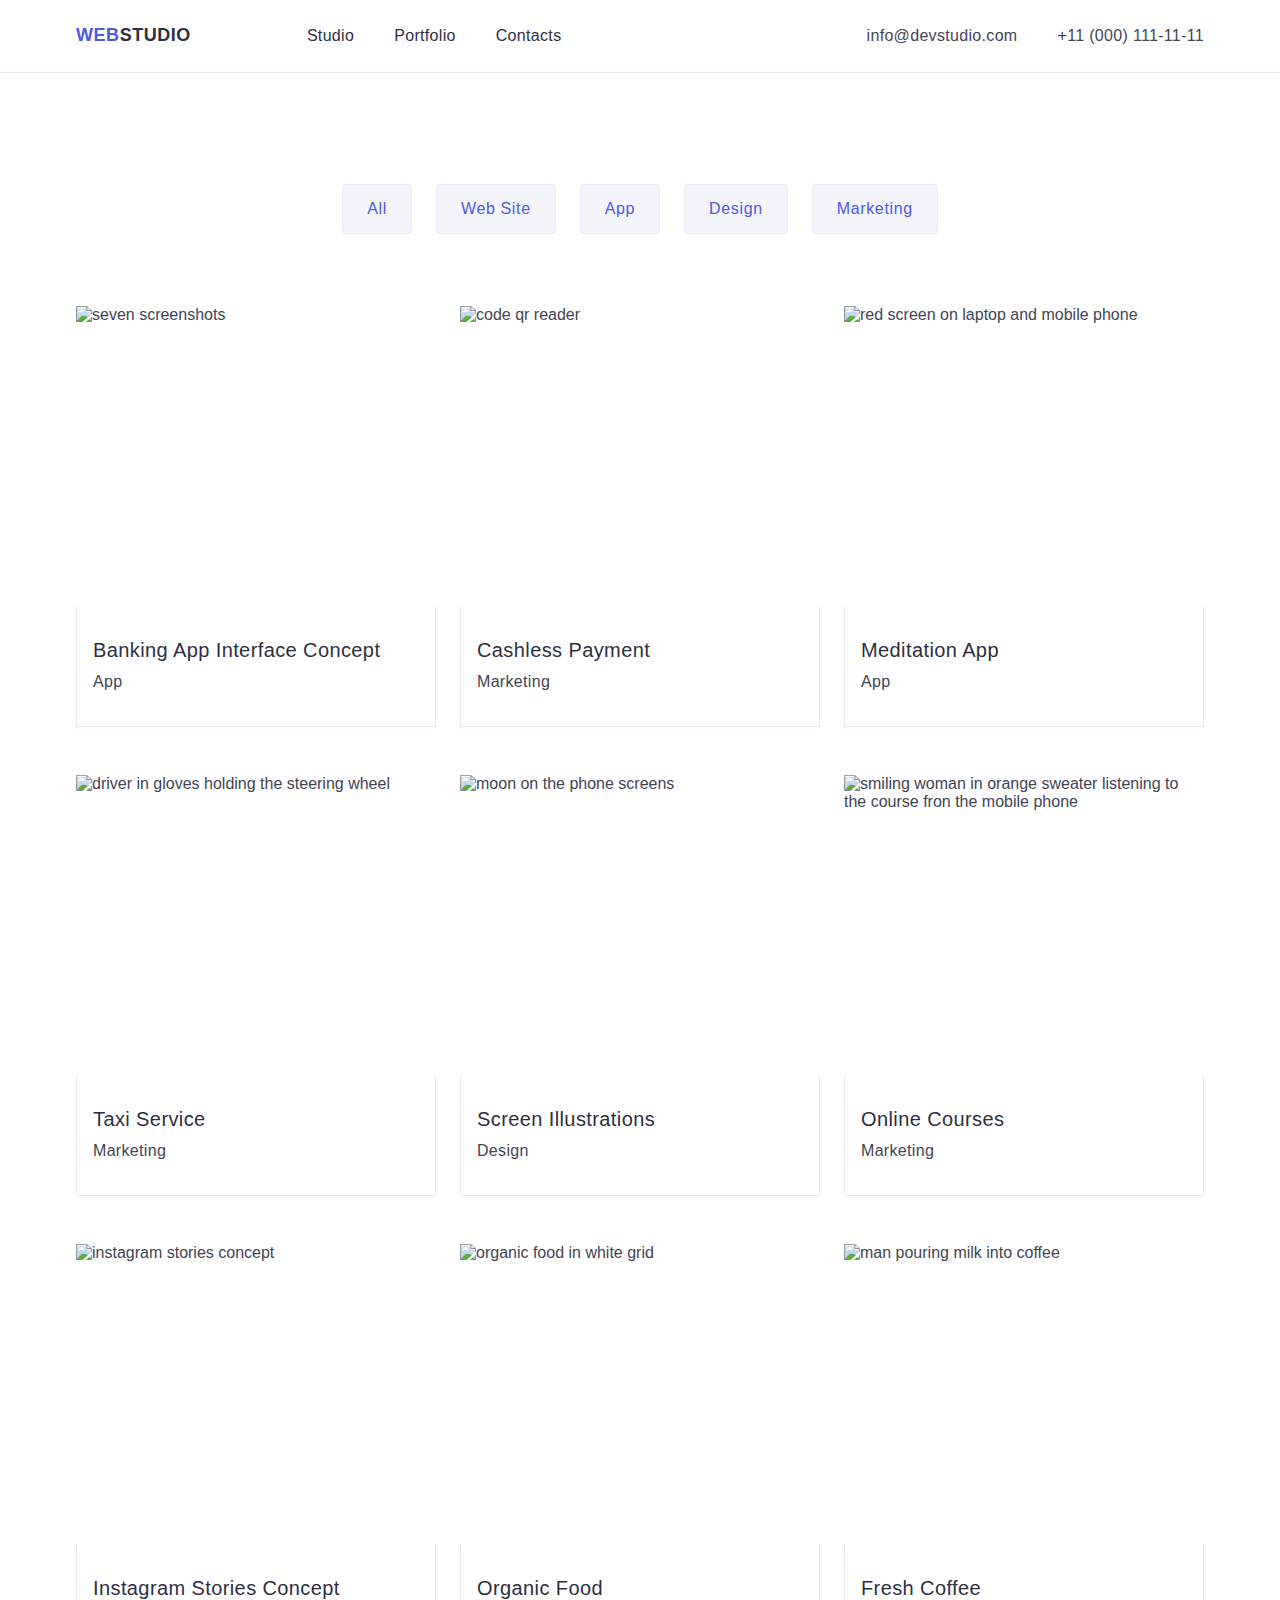
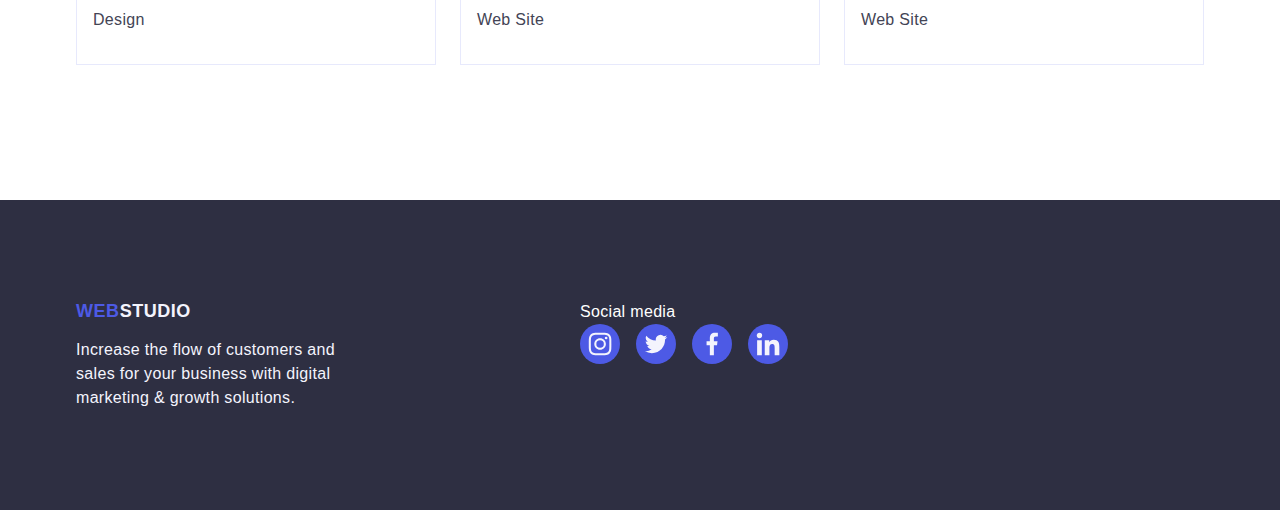
==== portfolio.html @ 1341d257 "first index htlm init" ====
<!DOCTYPE html>
<html lang="en">
<head>
    <meta charset="UTF-8">
    <meta name="viewport" content="width=device-width, initial-scale=1.0">
    <title>Portfolio</title>
    <link rel="stylesheet" href="https://cdnjs.cloudflare.com/ajax/libs/modern-normalize/2.0.0/modern-normalize.min.css"
        integrity="sha512-4xo8blKMVCiXpTaLzQSLSw3KFOVPWhm/TRtuPVc4WG6kUgjH6J03IBuG7JZPkcWMxJ5huwaBpOpnwYElP/m6wg=="
        crossorigin="anonymous" referrerpolicy="no-referrer" />
    <link rel="stylesheet" href="./css/styles.css"/>
    <link rel="preconnect" href="https://fonts.googleapis.com"/>
    <link rel="preconnect" href="https://fonts.gstatic.com" crossorigin />
    <link rel="stylesheet" href="https//fonts.googleapis.com/css2?family=Raleway:wght@800&family=Roboto:wght@400;500;700;900&display=swap" />
</head>
<body>
    <header class="header">
      <div class="container two-container">  
        <nav class="navigation">
            <a class="logo link top-logo" href="./index.html">Web<span class="logo-header">Studio</span></a>
            <ul class="navi-links list">
                <li><a class="link" href="./index.html">Studio</a></li>
                <li><a class="link" href="./portfolio.html">Portfolio</a></li>
                <li><a class="link" href="">Contacts</a></li>
            </ul>
        </nav>
        <address class="address">
            <ul class="address-links list">
                <li><a class="link" href="mailto:info@devstudio.com">info@devstudio.com</a></li>
                <li><a class="link" href="tel:+110001111111">+11 (000) 111-11-11</a></li>
            </ul>
        </address>
      </div>
    </header>
    <main>
        <section class="portfolio-section">
         <div class="portfolio-container container">   

          <h1 class="visually-hidden">Portfolio</h1>
          <ul class="button-list list">  
            <li><button type="button" class="link portfolio-button cursor">All</button></li>
            <li><button type="button" class="link portfolio-button cursor">Web Site</button></li>
            <li><button type="button" class="link portfolio-button cursor">App</button></li>
            <li><button type="button" class="link portfolio-button cursor">Design</button></li>
            <li><button type="button" class="link portfolio-button cursor">Marketing</button></li>
          </ul>
         
          <ul class="list portfolio-list">
                <li class="portfolio-image">
                    <a class="link ">
                        <img src="./images/banking_app.jpg" alt="seven screenshots" width="360" height="300"/>
                      <div class="portfolio-image-text"> 
                        <h2 class="section-two-header main_description">Banking App Interface Concept</h2>
                        <p class="section-two-text description">App</p>
                      </div>
                    </a>
                </li>
                <li class="portfolio-image">
                    <a class="link">
                        <img src="./images/code_qr_reader.jpg" alt="code qr reader" width="360" height="300"/>
                      <div class="portfolio-image-text">
                        <h2 class="section-two-header main_description">Cashless Payment</h2>
                        <p class="section-two-text description">Marketing</p>
                      </div>   
                    </a>
                </li>
                <li class="portfolio-image">
                    <a class="link">
                        <img src="./images/meditation_app.jpg" alt="red screen on laptop and mobile phone" width="360" height="300"/>
                      <div class="portfolio-image-text">
                        <h2 class="section-two-header main_description">Meditation App</h2>
                        <p class="section-two-text description">App</p>
                      </div>  
                    </a>
                </li>
                <li class="portfolio-image">
                    <a class="link">
                        <img src="./images/taxi_service.jpg" alt="driver in gloves holding the steering wheel" width="360" height="300"/>
                      <div class="portfolio-image-text">
                        <h2 class="section-two-header main_description">Taxi Service</h2>
                        <p class="section-two-text description">Marketing</p>
                      </div>  
                    </a>
                </li>
                <li class="portfolio-image">
                    <a class="link">
                        <img src="./images/screen_illustrations.jpg" alt="moon on the phone screens" width="360" height="300"/>
                      <div class="portfolio-image-text">
                        <h2 class="section-two-header main_description">Screen Illustrations</h2>
                        <p class="section-two-text description">Design</p>
                      </div>
                    </a>
                </li>
                <li class="portfolio-image">
                    <a class="link">
                        <img src="./images/online_courses.jpg" alt="smiling woman in orange sweater listening to the course fron the mobile phone"
                        width="360" height="300" />
                      <div class="portfolio-image-text">
                        <h2 class="section-two-header main_description">Online Courses</h2>
                        <p class="section-two-text description">Marketing</p>
                      </div>  
                    </a>
                </li>
                <li class="portfolio-image">
                    <a class="link">
                        <img src="./images/instagram_stories.jpg" alt="instagram stories concept" width="360" height="300" />
                      <div class="portfolio-image-text">
                        <h2 class="section-two-header main_description">Instagram Stories Concept</h2>
                        <p class="section section-two-text description">Design</p>
                      </div>  
                    </a>
                </li>
                <li class="portfolio-image">
                    <a class="link">
                        <img src="./images/organic_food.jpg" alt="organic food in white grid" width="360" height="300" />
                      <div class="portfolio-image-text">
                        <h2 class="section-two-header main_description">Organic Food</h2>
                        <p class="section-two-text description">Web Site</p>
                      </div>  
                    </a>
                </li>
                <li class="portfolio-image">
                    <a class="link">
                        <img src="./images/fresh_coffee.jpg" alt="man pouring milk into coffee" width="360" height="300" />
                      <div class="portfolio-image-text">
                        <h2 class="section-two-header main_description">Fresh Coffee</h2>
                        <p class="section-two-text description">Web Site</p>
                      </div>  
                    </a>
                </li>
          </ul>
         </div> 
        </section>
    </main>
  <footer class="footer">
    <div class="container container-footer">
      <div class="footer-two">
        <a class="logo link footer-link" href="./index.html">Web<span class="logo-footer">Studio</span></a>
        <p class="footer-text">Increase the flow of customers and sales for your business with digital marketing & growth
          solutions.</p>
      </div>
      <div>
        <h4 class="social-media-heading">Social media</h4>
        <ul class="list footer-social-media">
          <li>
            <a class="link footer-social-icon" href="">
              <svg>
                <use href="./images/icons.svg#icon-instagram"></use>
              </svg>
            </a>
          </li>
          <li>
            <a class="link footer-social-icon" href="">
              <svg>
                <use href="./images/icons.svg#icon-twitter"></use>
              </svg>
            </a>
          </li>
          <li>
            <a class="link footer-social-icon" href="">
              <svg>
                <use href="./images/icons.svg#icon-facebook"></use>
              </svg>
            </a>
          </li>
          <li>
            <a class="link footer-social-icon" href="">
              <svg>
                <use href="./images/icons.svg#icon-linkedin"></use>
              </svg>
            </a>
          </li>
        </ul>
      </div>
    </div>
  </footer>

</body>
</html>
---- css/styles.css ----
:root {
    --primary-brand-color: #4d5ae5;
    --pressed-state-color: #404bbf;
    --dark-color: #2e2f42;
    --success-color: #31d0aa;
    --text-color: #434455;
    --subtle-text-color: #8e8f99;
    --accent-color: #e7e9fc;
    --light-color: #f4f4fd;
    --modal-overlay-color: #2e2f4266; 
    --hero-background-color: #2e2f42b2;
    --white-background-color: #ffffff;
    --modal-background-color: #fcfcfc;
    
}
* {
    box-sizing: border-box;
    margin: 0;
    padding: 0;
}
body {
  font-family: "Roboto", sans-serif;
  color: var(--text-color);
  background-color: var(--white-background-color);
}
.visually-hidden {
    position: absolute;
    width: 1px;
    height: 1px;
    margin: -1px;
    border: 0;
    padding: 0;
    white-space: nowrap;
    clip-path: inset(100%);
    clip: rect(0 0 0 0);
    overflow: hidden;
}


.address {
    font-style: normal;
    display: flex;
    align-items: center;
    justify-content: center;
}

.container {
    width: 1158px;
    margin: 0 auto;
    padding: 0 15px;
    align-items: center;
}

.two-container {
    display: flex;
    justify-content: space-between;
    align-items: center;
    height: 72px;
}  
 .header {
    display: flex;
    border-bottom: 1px solid var(--accent-color);
}
h1,
h2,
h3,
h4,
h5,
h6,
p {
    margin: 0;
}

img {
    display: block;
    max-width: 100%;
    height: auto;
}
ul,
ol {
    list-style: none;
    margin: 0;
    padding-left: 0;
}
.logo {
    font-family: "Raleway", sans-serif;
    font-weight: 800;
    font-size: 18px;
    line-height: 1.17;
    letter-spacing: 0.03em;
    text-transform: uppercase;
    color: var(--primary-brand-color);
    text-decoration: none;
    
}
.top-logo {
    margin-right: 76px;
}

.logo-header {
    color: var(--dark-color);
    
}

.logo-footer {
    color: var(--light-color);
    

}
.navigation {
    display: flex;
    align-items: center;
    justify-content: center;
    gap: 40px;
}

.list {
    list-style: none;
    display: flex;
    gap: 40px;
}

.link {
    text-decoration: none;
}
.navi-links {
    display: flex;
    gap: 40px;
}
.navi-links .link {
    font-weight: 500;
    font-size: 16px;
    line-height: 1.5;
    letter-spacing: 0.32px;
    color: var(--dark-color);
    padding: 24px 0 24px;
}
.address-links .link {
    margin-right: 0;
}

.address-links .link {
    color: var(--text-color);
    font-size: 16px;
    line-height: 1.5;
    letter-spacing: 0.32px;
}
.address-links .link:hover,
.address-links .link:focus,
.address-links .link:active,
.navi-links .link:hover,
.navi-links .link:focus,
.navi-links .link:active {
    color: var(--pressed-state-color);
}


.portfolio-button {
    font-family: inherit;
    background-color: var(--light-color);
    color: var(--primary-brand-color);
    font-weight: 500;
    font-size: 16px;
    line-height: 1.5;
    letter-spacing: 0.64px;
    padding: 12px 24px;
    border: 1px solid var(--accent-color);
    border-radius: 4px;
}
.cursor {
    cursor: pointer;
}

.portfolio-button:hover, 
.portfolio-button:focus {
    background-color: var(--pressed-state-color);
    color: var(--white-background-color);
    border: 1px solid transparent;
}

.main_description {
    color: var(--dark-color);
    font-size: 20px;
    font-weight: 500;
    line-height: 1.2;
    letter-spacing: 0.4px;
}
.description {
    color: var(--text-color);
    font-size: 16px;
    line-height: 1.5;
    letter-spacing: 0.32px;
}

 
.section-one {
    display: flex;
    background-color: var(--dark-color);
    padding: 188px 0;
    margin: 0 auto;
    background-image: radial-gradient(at center, var(--hero-background-color), var(--hero-background-color)), url("/images/people-office.jpg");
    max-width: 1440px;
    background-position: center;
    background-size: cover;
}
.effective-solution {
    display: flex;
        align-items: center;
        justify-content: center;
        flex-direction: column;
        gap: 40px;
}

.section-one-text {
    color: var(--white-background-color);
    font-size: 56px;
        font-weight: 700;
        line-height: 1.07;
        letter-spacing: 1.12px;
        max-width: 500px;
        text-align: center;
        margin: 0 auto;
        margin-bottom: 48px;
 }

.button-index {
    font-family: inherit;
    background-color: var(--primary-brand-color);
    color: var(--white-background-color);
    font-weight: 500;
    font-size: 16px;
    line-height: 1.5;
    letter-spacing: 0.64px;
    display: block;
    min-width: 169px;
    height: 56px;
    border: none;
    border-radius: 4px;
}

.button-index:hover,
.button-index:focus {
    background-color: var(--pressed-state-color);
    color: var(--white-background-color);
}

.section-two {
    padding: 120px 0;
}
.values-list {
    display: flex;
    gap: 24px;
}
.value {
    width: calc((100% - 3 * 24px) / 4);
}
.values-header {
    margin-bottom: 8px;
}

.section-two-header {
    color: var(--dark-color);
    font-size: 20px;
    font-weight: 500;
    line-height: 1.2;
    letter-spacing: 0.4px;
    
}
.section-two-text {
    color: var(--text-color);
    font-size: 16px;
    line-height: 1.5;
    letter-spacing: 0.32px;
}
.section-three {
    padding-bottom: 120px;
}
.header-three {
    margin-bottom: 72px;
}
.section-three-header {
    color: var(--dark-color);
    text-align: center;
    font-size: 36px;
    font-weight: 700;
    line-height: 1.11;
    letter-spacing: 0.72px;
    text-transform: capitalize; 
}

.container-team {
    padding: 32px 0px;
}
.section-team {
    background-color: var(--light-color);
    padding: 120px 0;   
}
.section-team-header {
    margin-bottom: 72px;
}
.image-list {
    display: flex;
    gap: 24px;
}
.images-secion-three {
    flex-basis: calc((100% - 48px) / 3);
}
.section-team-header {
   color: var(--dark-color);
   text-align: center;
   font-size: 36px;
   font-weight: 700;
   line-height: 1.11;
   letter-spacing: 0.02em;
   text-transform: capitalize;
}

.list-card {
    gap: 24px;
}
.card-background {
    background-color: var(--white-background-color);
    border-radius: 0px 0px 4px 4px;
    width: calc((100% - 3 * 24px) / 4);
}
.section-team-name {
    color: var(--dark-color);
    font-size: 20px;
    font-weight: 500;
    line-height: 1.2;
    letter-spacing: 0.4px;
    text-align: center;
    margin-bottom: 8px;
}
.section-team-text {
    color: var(--text-color);
    font-size: 16px;
    line-height: 1.5;
    letter-spacing: 0.32px;
    text-align: center;
    
}


.portfolio-container {
    width: 1158px;
    margin: 0 auto;
    padding: 15px;
}

.portfolio-section {
    padding-top: 96px;
    padding-bottom: 120px;
}
.button-list {
    display: flex;
    justify-content: center;
    margin-bottom: 72px;
    gap: 24px;
}
.portfolio-list {
    display: flex;
    flex-wrap: wrap;
    column-gap: 24px;
    row-gap: 48px;
}
.portfolio-image {
    flex-basis: calc((100% - 48px) / 3);
}
.portfolio-image-text {
    padding: 32px 16px;
    border: 1px solid var(--accent-color);
    border-top: none;
}
.main_description {
    margin-bottom: 8px;

}
.icon-box-one {
    background-color: var(--light-color);
    border-radius: 4px;
    width: 264px;
    height: 112px;
    display: flex;
    justify-content: center;
    align-items: center;
    margin-bottom: 8px;
}
.icon-box-one > svg {
    width: 64px;
    height: 64px;
}
.social-media {
    display: flex;
    gap: 24px;
    justify-content: center;
    margin-top: 8px;
}

.social-media-icon {
    display: flex;
    justify-content: center;
    align-items: center;
    background-color: var(--primary-brand-color);
    border-radius: 20px;
    width: 40px;
    height: 40px;
}

.social-media-icon > svg {
    width: 16px;
    height: 16px;
}

.social-media-icon:hover,
.social-media-icon:focus {
    background-color: var(--success-color);
}
.li-social {
    width: calc((100% - 3 * 24) / 4);
}
.cunstomers {
    padding: 120px 0;
}
.cunstomers-header {
    color: var(--dark-color);
    font-size: 36px;
    font-weight: 700px;
    line-height: 1.11;
    letter-spacing: 0.02em;
    text-transform: capitalize;
    text-align: center;
    margin-bottom: 72px;
}
.cunstomers-list {
    display: flex;
    gap: 24px;
    justify-content: center;
}
.cunstomers-icon {
    display: flex;
    justify-content: center;
    align-items: center;
    width: 168px;
    height: 88px;
    border: 1px solid var(--subtle-text-color);
    border-radius: 4px;
    color: var(--subtle-text-color);
}
.cunstomers-icon > svg {
    display: block;
    width: 104px;
    height: 56px;
    fill: currentColor;
}
.cunstomers-icon:hover,
.cunstomers-icon:focus {
    border-color: var(--pressed-state-color);
    color: var(--pressed-state-color);
}

.footer {
    background-color: var(--dark-color);
    padding: 100px 0;
}
.footer-link {
    display: inline-block;
    margin-bottom: 16px;
}
.footer-text {
    color: var(--light-color);
    font-size: 16px;
    line-height: 1.5;
    letter-spacing: 0.32px;
    max-width: 264px;
}

.footer-social-icon {
    display: flex;
    justify-content: center;
    align-items: center;
    background-color: var(--primary-brand-color);
    border-radius: 20px;
    width: 40px;
    height: 40px;
}
.footer-social-icon > svg {
    width: 24px;
    height: 24px;
}
.footer-social-icon:hover,
.footer-social-icon:focus {
    background-color: var(--success-color);
}

.social-media-heading {
    color: var(--white-background-color);
    font-weight: 500;
    line-height: 24px;
    letter-spacing: 0.32px;
    margin-top: 0;
}
.container-footer {
    display: flex;
    align-items: baseline;
    gap: 120px;
}
.footer-social-media {
    display: flex;
    gap: 16px;
}
.footer-two {
    margin-right: 120px;
}
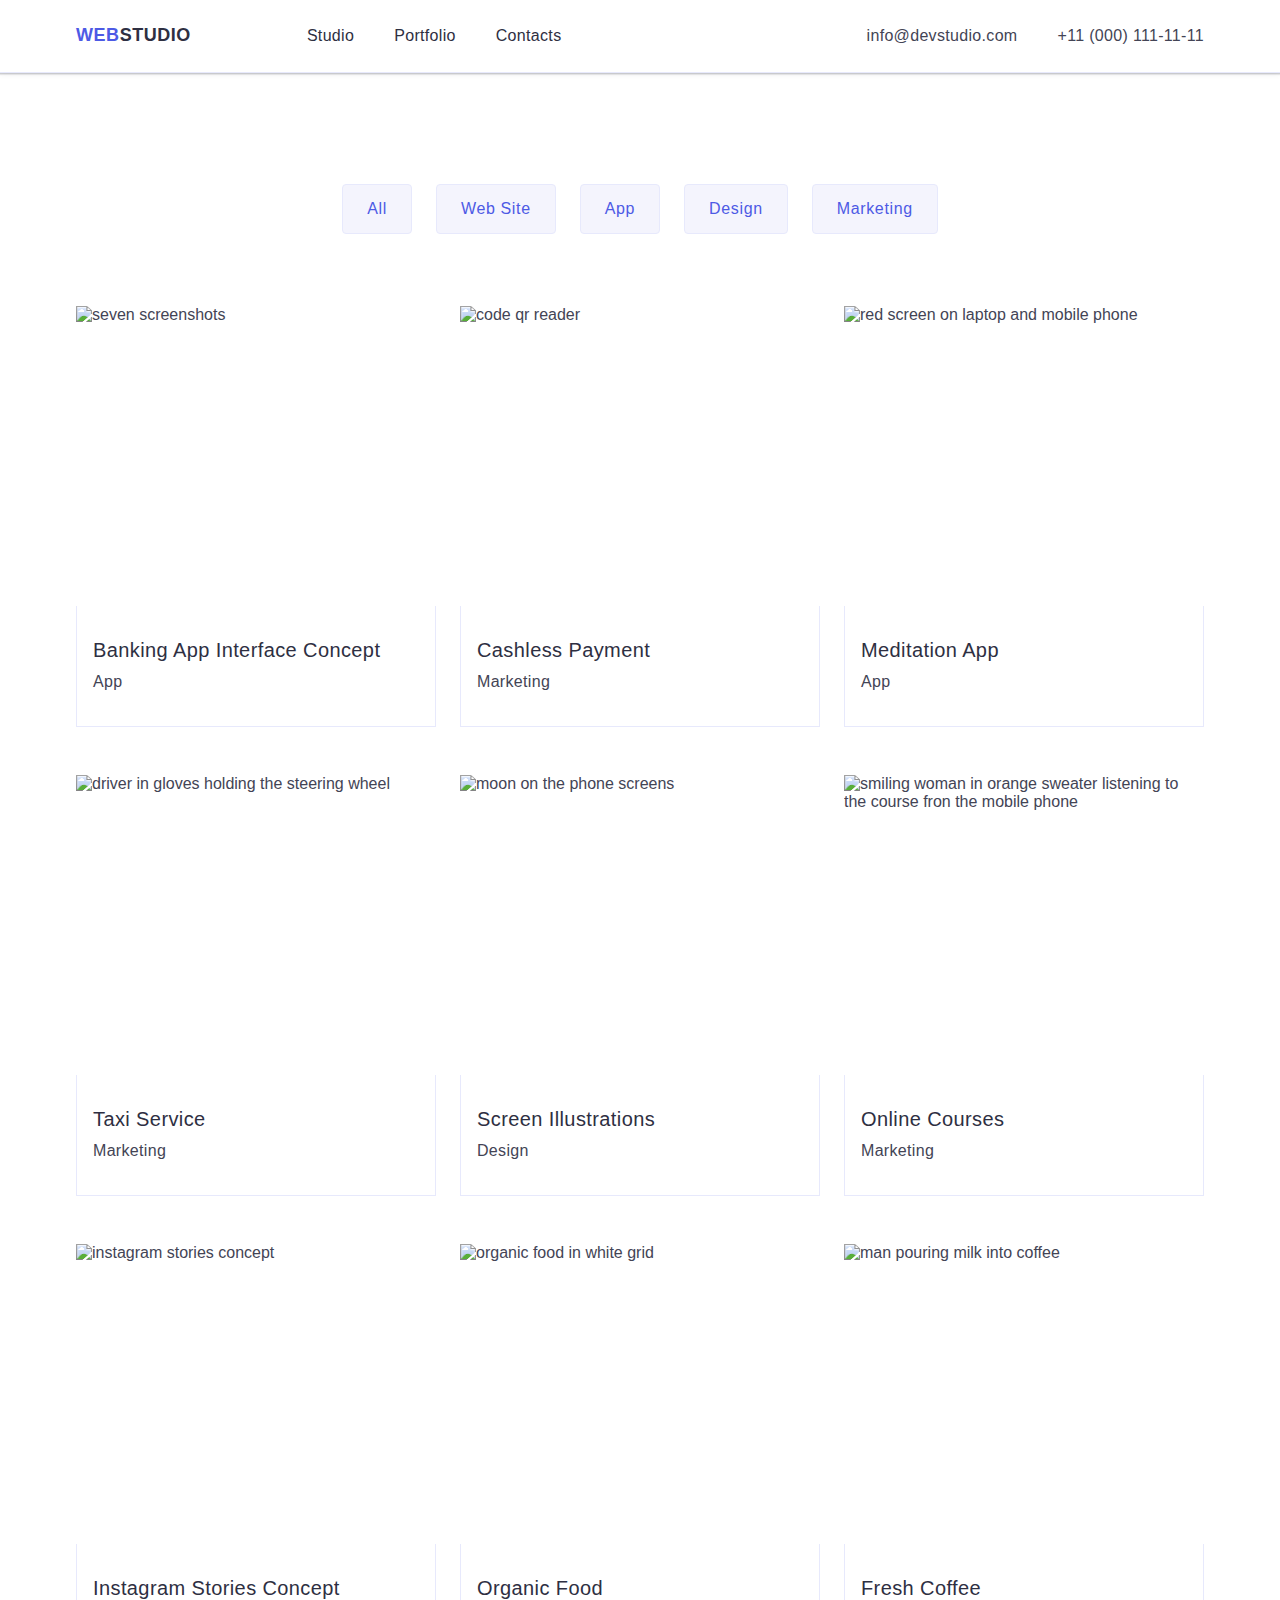
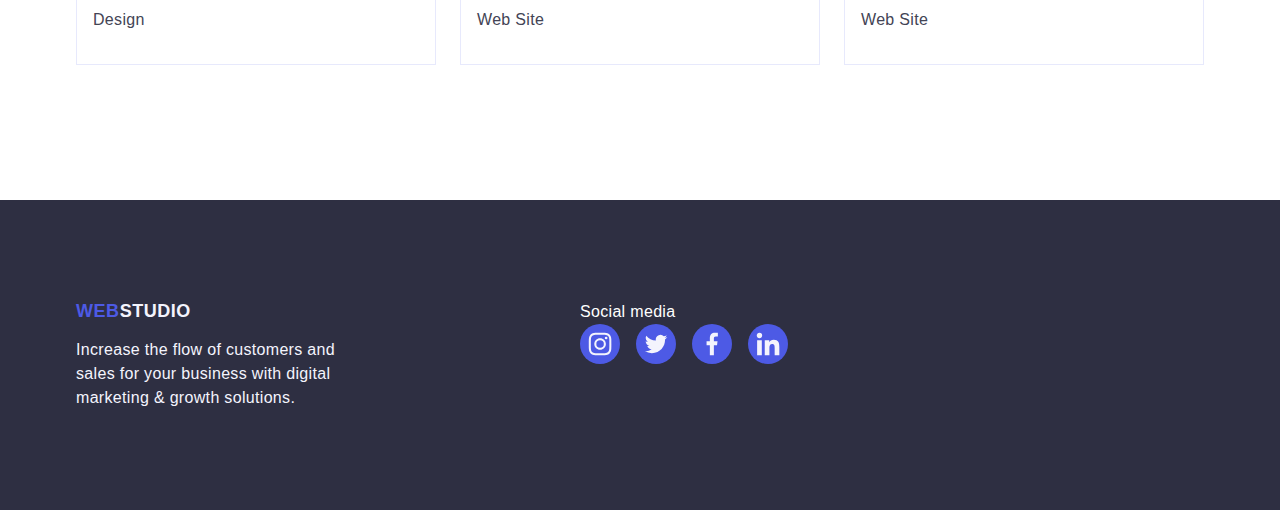
==== commit f25df43b: "first index.html init" ====
--- a/portfolio.html
+++ b/portfolio.html
@@ -139,32 +139,32 @@
           solutions.</p>
       </div>
       <div>
-        <h4 class="social-media-heading">Social media</h4>
+        <p class="social-media-heading">Social media</p>
         <ul class="list footer-social-media">
           <li>
             <a class="link footer-social-icon" href="">
-              <svg>
+              <svg class="social-icon" width="24" height="24">
                 <use href="./images/icons.svg#icon-instagram"></use>
               </svg>
             </a>
           </li>
           <li>
             <a class="link footer-social-icon" href="">
-              <svg>
+              <svg class="social-icon" width="24" height="24">
                 <use href="./images/icons.svg#icon-twitter"></use>
               </svg>
             </a>
           </li>
           <li>
             <a class="link footer-social-icon" href="">
-              <svg>
+              <svg class="social-icon" width="24" height="24">
                 <use href="./images/icons.svg#icon-facebook"></use>
               </svg>
             </a>
           </li>
           <li>
             <a class="link footer-social-icon" href="">
-              <svg>
+              <svg class="social-icon" width="24" height="24">
                 <use href="./images/icons.svg#icon-linkedin"></use>
               </svg>
             </a>
--- a/css/styles.css
+++ b/css/styles.css
@@ -60,6 +60,9 @@
  .header {
     display: flex;
     border-bottom: 1px solid var(--accent-color);
+    box-shadow: 0px 2px 1px rgba(46, 47, 66, 0.08),
+        0px 1px 1px rgba(46, 47, 66, 0.16),
+        0px 1px 6px rgba(46, 47, 66, 0.08);
 }
 h1,
 h2,
@@ -171,37 +174,16 @@
     cursor: pointer;
 }
 
-.portfolio-button:hover, 
-.portfolio-button:focus {
-    background-color: var(--pressed-state-color);
-    color: var(--white-background-color);
-    border: 1px solid transparent;
-}
-
-.main_description {
-    color: var(--dark-color);
-    font-size: 20px;
-    font-weight: 500;
-    line-height: 1.2;
-    letter-spacing: 0.4px;
-}
-.description {
-    color: var(--text-color);
-    font-size: 16px;
-    line-height: 1.5;
-    letter-spacing: 0.32px;
-}
-
- 
 .section-one {
     display: flex;
     background-color: var(--dark-color);
     padding: 188px 0;
     margin: 0 auto;
-    background-image: radial-gradient(at center, var(--hero-background-color), var(--hero-background-color)), url("/images/people-office.jpg");
+    background-image: linear-gradient(to top, var(--hero-background-color), var(--hero-background-color)), url("/images/people-office.jpg");
     max-width: 1440px;
     background-position: center;
     background-size: cover;
+    background-repeat: no-repeat;
 }
 .effective-solution {
     display: flex;
@@ -367,6 +349,13 @@
 .portfolio-image {
     flex-basis: calc((100% - 48px) / 3);
 }
+.portfolio-image:hover,
+.portfolio-image:focus {
+border: 1px solid var(--light-color);
+    box-shadow: 0px 2px 1px 0px rgba(46, 47, 66, 0.08),
+        0px 1px 1px 0px rgba(46, 47, 66, 0.16),
+        0px 1px 6px 0px rgba(46, 47, 66, 0.08);
+}
 .portfolio-image-text {
     padding: 32px 16px;
     border: 1px solid var(--accent-color);
@@ -375,6 +364,27 @@
 .main_description {
     margin-bottom: 8px;
 
+}
+.portfolio-button:hover,
+.portfolio-button:focus {
+    background-color: var(--pressed-state-color);
+    color: var(--white-background-color);
+    border: 1px solid transparent;
+}
+
+.main_description {
+    color: var(--dark-color);
+    font-size: 20px;
+    font-weight: 500;
+    line-height: 1.2;
+    letter-spacing: 0.4px;
+}
+
+.description {
+    color: var(--text-color);
+    font-size: 16px;
+    line-height: 1.5;
+    letter-spacing: 0.32px;
 }
 .icon-box-one {
     background-color: var(--light-color);
@@ -419,10 +429,10 @@
 .li-social {
     width: calc((100% - 3 * 24) / 4);
 }
-.cunstomers {
+.customers {
     padding: 120px 0;
 }
-.cunstomers-header {
+.customers-header {
     color: var(--dark-color);
     font-size: 36px;
     font-weight: 700px;
@@ -432,12 +442,12 @@
     text-align: center;
     margin-bottom: 72px;
 }
-.cunstomers-list {
+.customers-list {
     display: flex;
     gap: 24px;
     justify-content: center;
 }
-.cunstomers-icon {
+.customers-icon {
     display: flex;
     justify-content: center;
     align-items: center;
@@ -447,14 +457,14 @@
     border-radius: 4px;
     color: var(--subtle-text-color);
 }
-.cunstomers-icon > svg {
+.customers-icon > svg {
     display: block;
     width: 104px;
     height: 56px;
     fill: currentColor;
 }
-.cunstomers-icon:hover,
-.cunstomers-icon:focus {
+.customers-icon:hover,
+.customers-icon:focus {
     border-color: var(--pressed-state-color);
     color: var(--pressed-state-color);
 }
@@ -511,4 +521,4 @@
 }
 .footer-two {
     margin-right: 120px;
-}+}
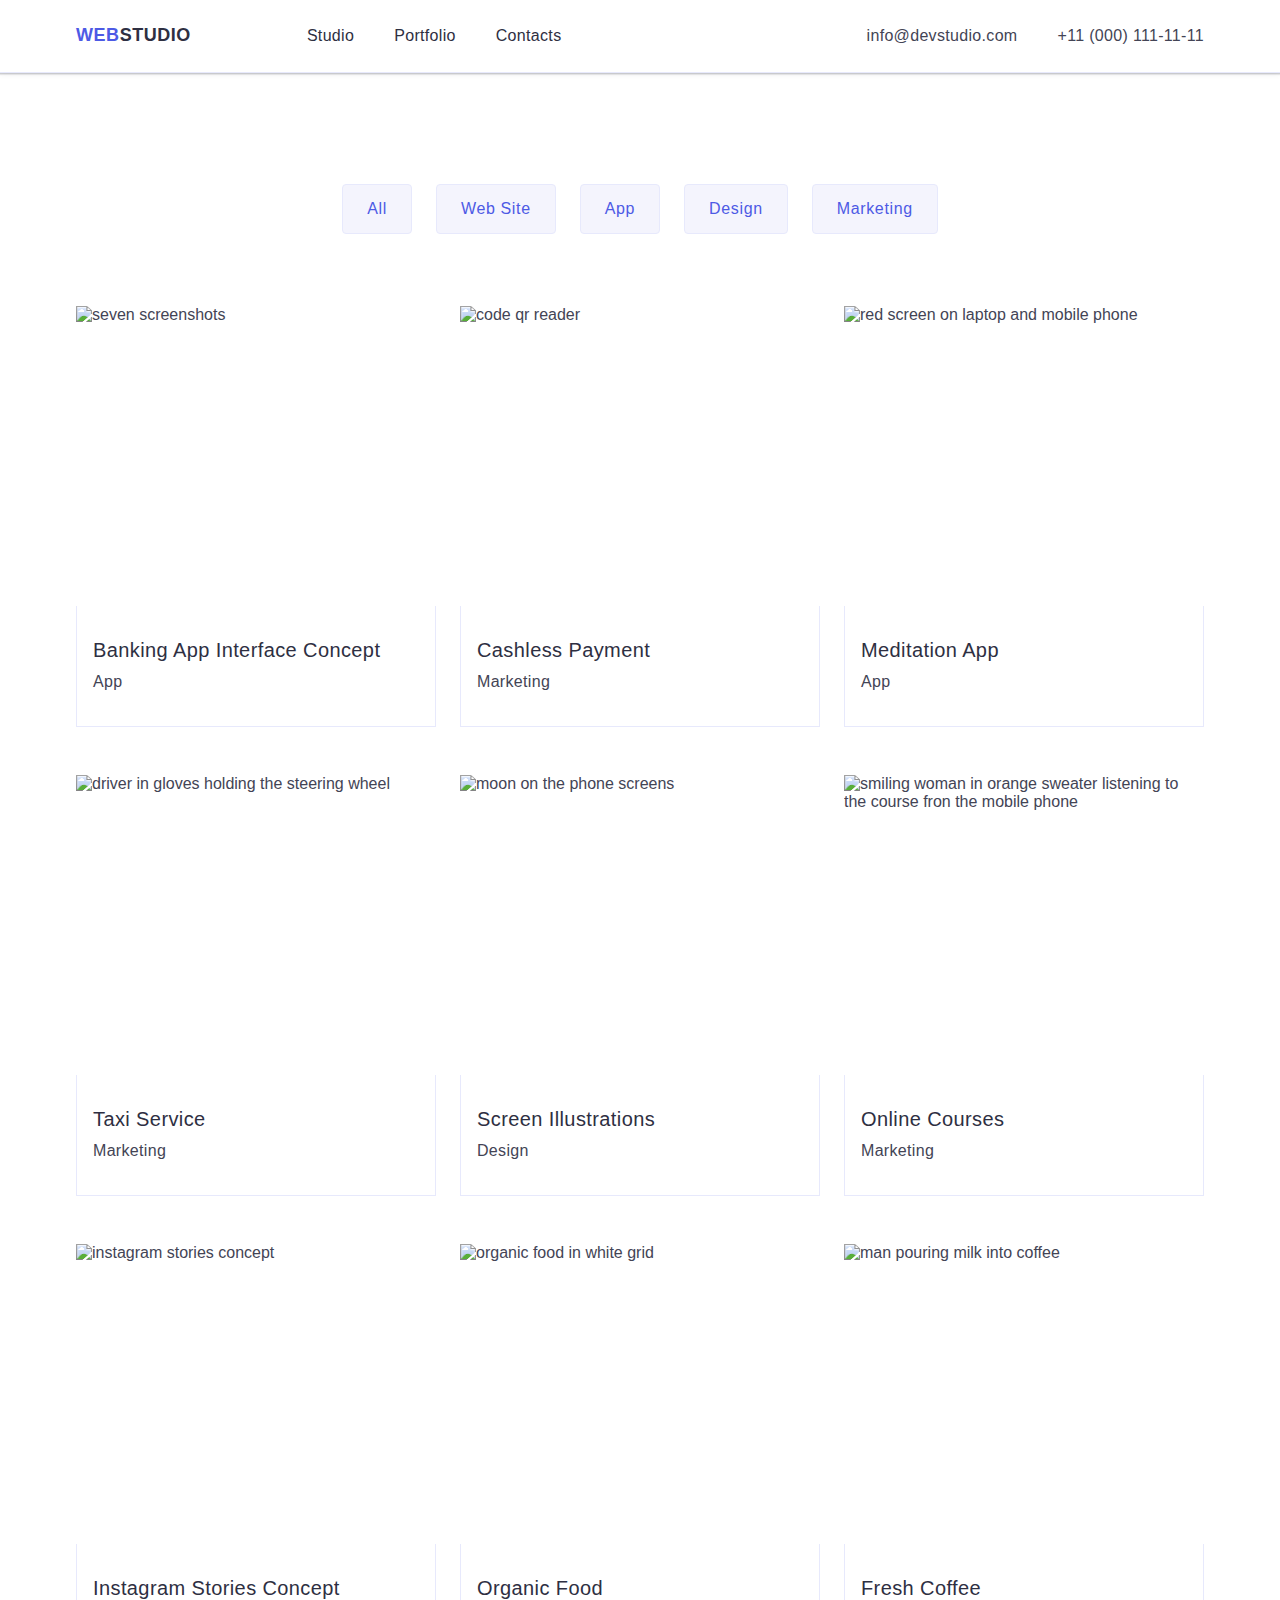
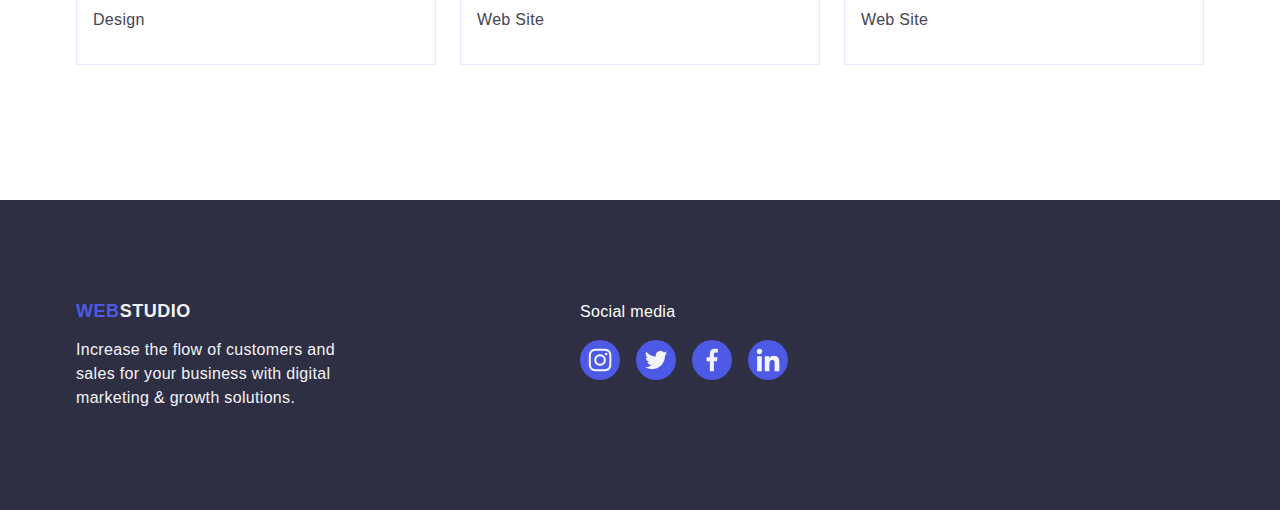
==== commit 34f98e07: "first index.html init" ====
--- a/portfolio.html
+++ b/portfolio.html
@@ -141,28 +141,28 @@
       <div>
         <p class="social-media-heading">Social media</p>
         <ul class="list footer-social-media">
-          <li>
+          <li class="li-social">
             <a class="link footer-social-icon" href="">
               <svg class="social-icon" width="24" height="24">
                 <use href="./images/icons.svg#icon-instagram"></use>
               </svg>
             </a>
           </li>
-          <li>
+          <li class="li-social">
             <a class="link footer-social-icon" href="">
               <svg class="social-icon" width="24" height="24">
                 <use href="./images/icons.svg#icon-twitter"></use>
               </svg>
             </a>
           </li>
-          <li>
+          <li class="li-social">
             <a class="link footer-social-icon" href="">
               <svg class="social-icon" width="24" height="24">
                 <use href="./images/icons.svg#icon-facebook"></use>
               </svg>
             </a>
           </li>
-          <li>
+          <li class="li-social">
             <a class="link footer-social-icon" href="">
               <svg class="social-icon" width="24" height="24">
                 <use href="./images/icons.svg#icon-linkedin"></use>
--- a/css/styles.css
+++ b/css/styles.css
@@ -179,7 +179,7 @@
     background-color: var(--dark-color);
     padding: 188px 0;
     margin: 0 auto;
-    background-image: linear-gradient(to top, var(--hero-background-color), var(--hero-background-color)), url("/images/people-office.jpg");
+    background-image: linear-gradient(rgba(46, 47, 66, 0.7), rgba(46, 47, 66, 0.7)), url("/images/people-office.jpg");
     max-width: 1440px;
     background-position: center;
     background-size: cover;
@@ -304,6 +304,9 @@
     background-color: var(--white-background-color);
     border-radius: 0px 0px 4px 4px;
     width: calc((100% - 3 * 24px) / 4);
+    box-shadow: 0px 1px 6px rgba(46, 47, 66, 0.08),
+        0px 1px 1px rgba(46, 47, 66, 0.16),
+        0px 2px 1px rgba(46, 47, 66, 0.08);
 }
 .section-team-name {
     color: var(--dark-color);
@@ -412,19 +415,17 @@
     justify-content: center;
     align-items: center;
     background-color: var(--primary-brand-color);
-    border-radius: 20px;
+    border-radius: 50%;
     width: 40px;
     height: 40px;
 }
-
-.social-media-icon > svg {
-    width: 16px;
-    height: 16px;
+.sm-team {
+    fill:var(--light-color)
 }
 
 .social-media-icon:hover,
 .social-media-icon:focus {
-    background-color: var(--success-color);
+    background-color: #404bbf;
 }
 .li-social {
     width: calc((100% - 3 * 24) / 4);
@@ -456,17 +457,20 @@
     border: 1px solid var(--subtle-text-color);
     border-radius: 4px;
     color: var(--subtle-text-color);
+    box-shadow: 0px 1px 6px rgba(46, 47, 66, 0.08),
+        0px 1px 1px rgba(46, 47, 66, 0.16),
+        0px 2px 1px rgba(46, 47, 66, 0.08);
 }
 .customers-icon > svg {
     display: block;
     width: 104px;
     height: 56px;
-    fill: currentColor;
+    fill: var(--pressed-state-color);
 }
 .customers-icon:hover,
 .customers-icon:focus {
     border-color: var(--pressed-state-color);
-    color: var(--pressed-state-color);
+    color: #404bbf;
 }
 
 .footer {
@@ -490,17 +494,16 @@
     justify-content: center;
     align-items: center;
     background-color: var(--primary-brand-color);
-    border-radius: 20px;
+    border-radius: 50%;
     width: 40px;
     height: 40px;
 }
-.footer-social-icon > svg {
-    width: 24px;
-    height: 24px;
+.social-icon {
+    fill: var(--light-color);
 }
 .footer-social-icon:hover,
 .footer-social-icon:focus {
-    background-color: var(--success-color);
+    background-color: #31d0aa;
 }
 
 .social-media-heading {
@@ -508,7 +511,7 @@
     font-weight: 500;
     line-height: 24px;
     letter-spacing: 0.32px;
-    margin-top: 0;
+    margin-bottom: 16px;
 }
 .container-footer {
     display: flex;
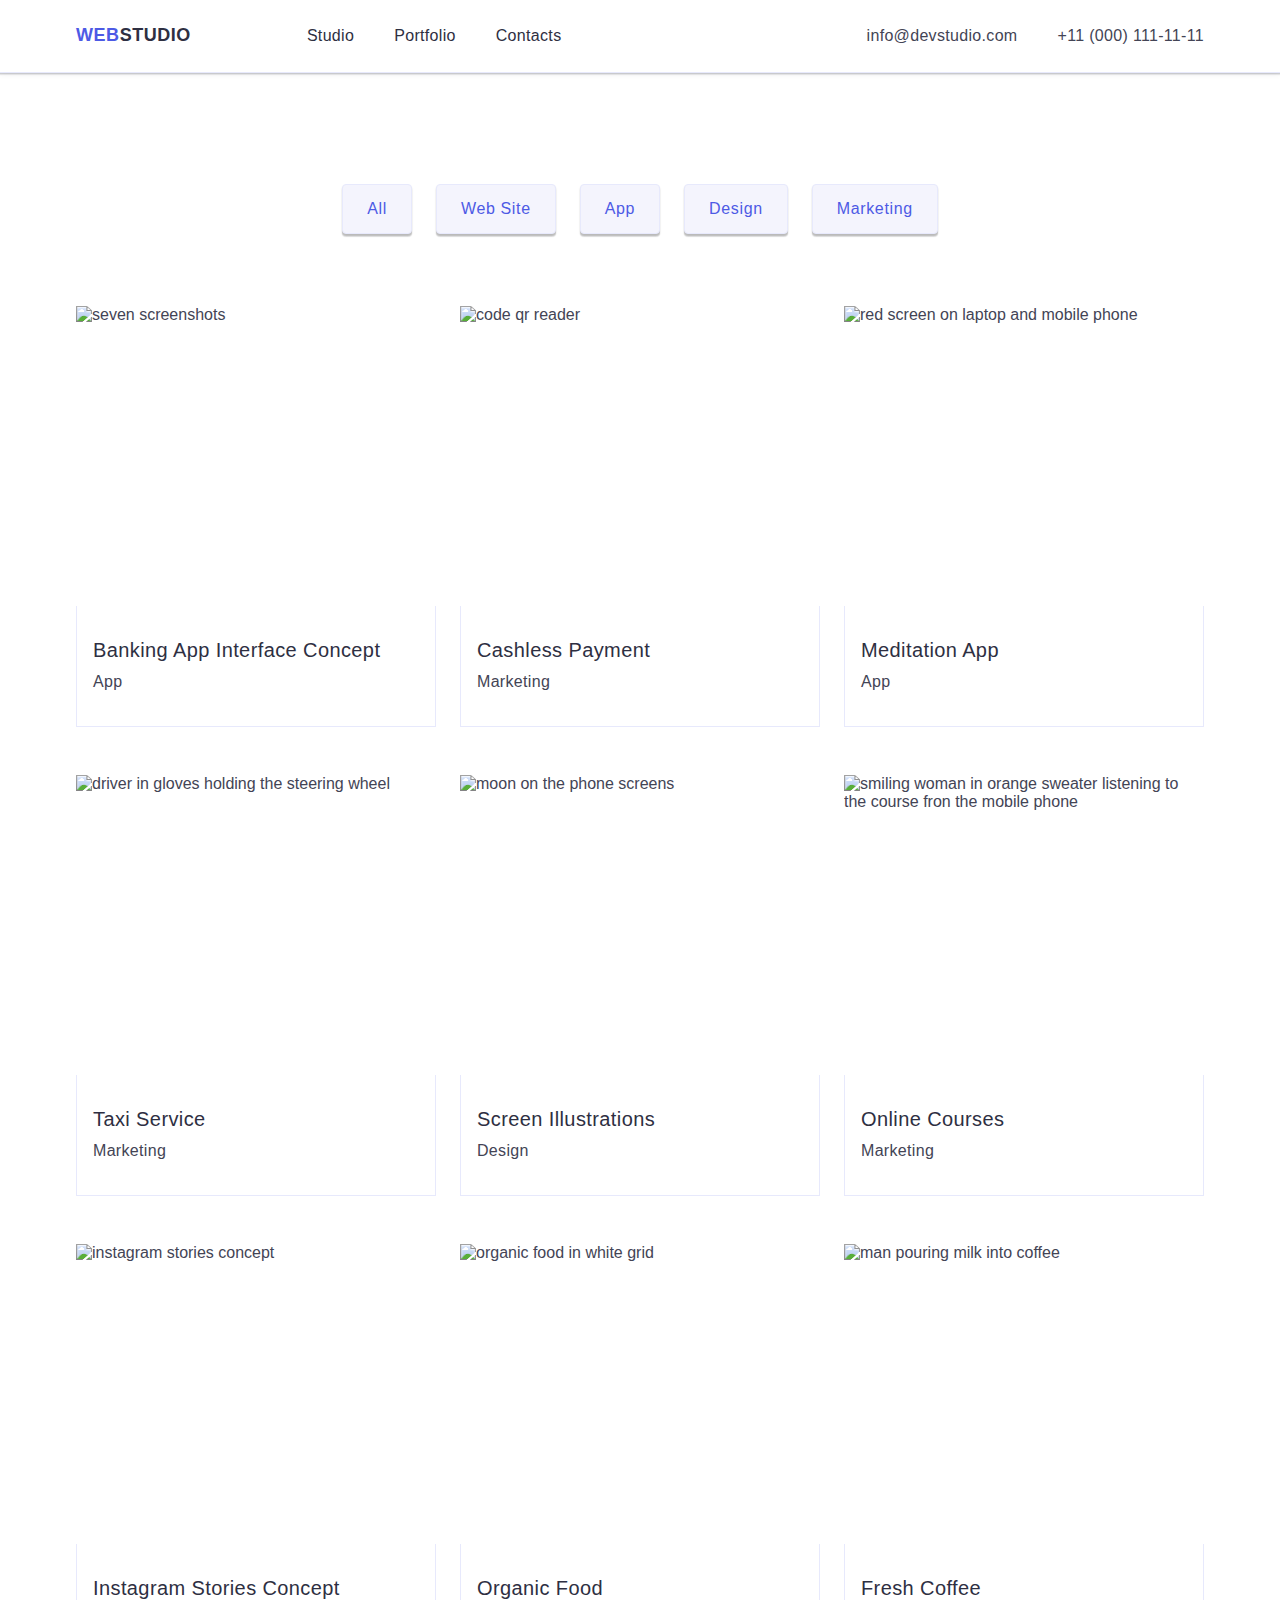
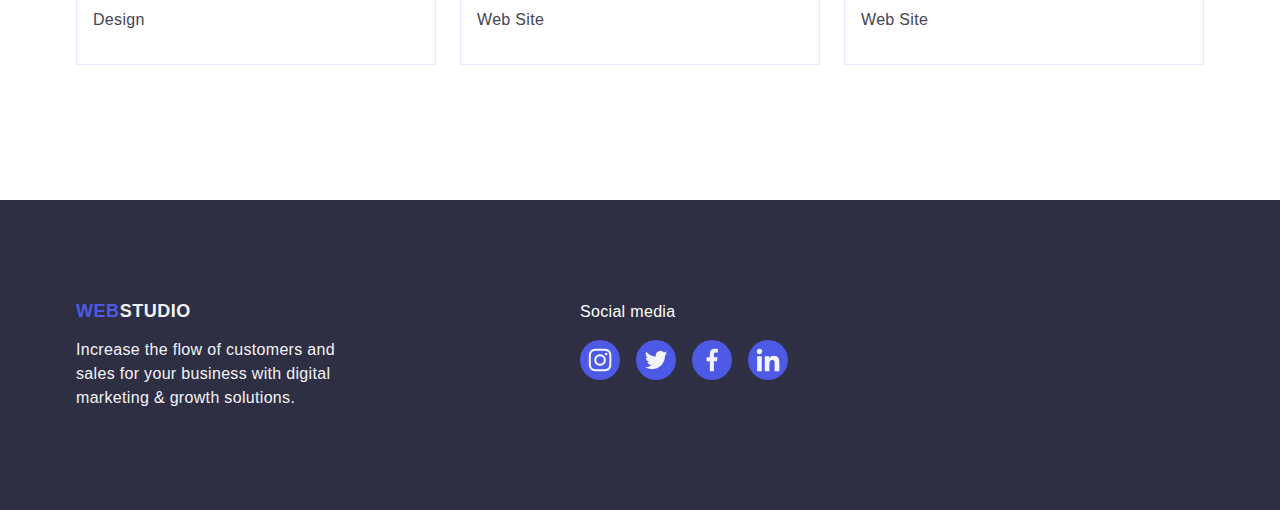
==== commit b7fe2851: "first index.html init" ====
--- a/portfolio.html
+++ b/portfolio.html
@@ -17,7 +17,7 @@
       <div class="container two-container">  
         <nav class="navigation">
             <a class="logo link top-logo" href="./index.html">Web<span class="logo-header">Studio</span></a>
-            <ul class="navi-links list">
+            <ul class="navi-links list ">
                 <li><a class="link" href="./index.html">Studio</a></li>
                 <li><a class="link" href="./portfolio.html">Portfolio</a></li>
                 <li><a class="link" href="">Contacts</a></li>
--- a/css/styles.css
+++ b/css/styles.css
@@ -157,19 +157,6 @@
     color: var(--pressed-state-color);
 }
 
-
-.portfolio-button {
-    font-family: inherit;
-    background-color: var(--light-color);
-    color: var(--primary-brand-color);
-    font-weight: 500;
-    font-size: 16px;
-    line-height: 1.5;
-    letter-spacing: 0.64px;
-    padding: 12px 24px;
-    border: 1px solid var(--accent-color);
-    border-radius: 4px;
-}
 .cursor {
     cursor: pointer;
 }
@@ -337,11 +324,27 @@
     padding-top: 96px;
     padding-bottom: 120px;
 }
+.portfolio-button {
+    font-family: inherit;
+    background-color: var(--light-color);
+    color: var(--primary-brand-color);
+    font-weight: 500;
+    font-size: 16px;
+    line-height: 1.5;
+    letter-spacing: 0.64px;
+    padding: 12px 24px;
+    border: 1px solid var(--accent-color);
+    border-radius: 4px;
+    box-shadow: 0px 3px 1px rgba(0, 0, 0, 0.1),
+        0px 2px 1px rgba(0, 0, 0, 0.08),
+        0px 2px 2px rgba(0, 0, 0, 0.12);
+}
 .button-list {
     display: flex;
     justify-content: center;
     margin-bottom: 72px;
     gap: 24px;
+   
 }
 .portfolio-list {
     display: flex;
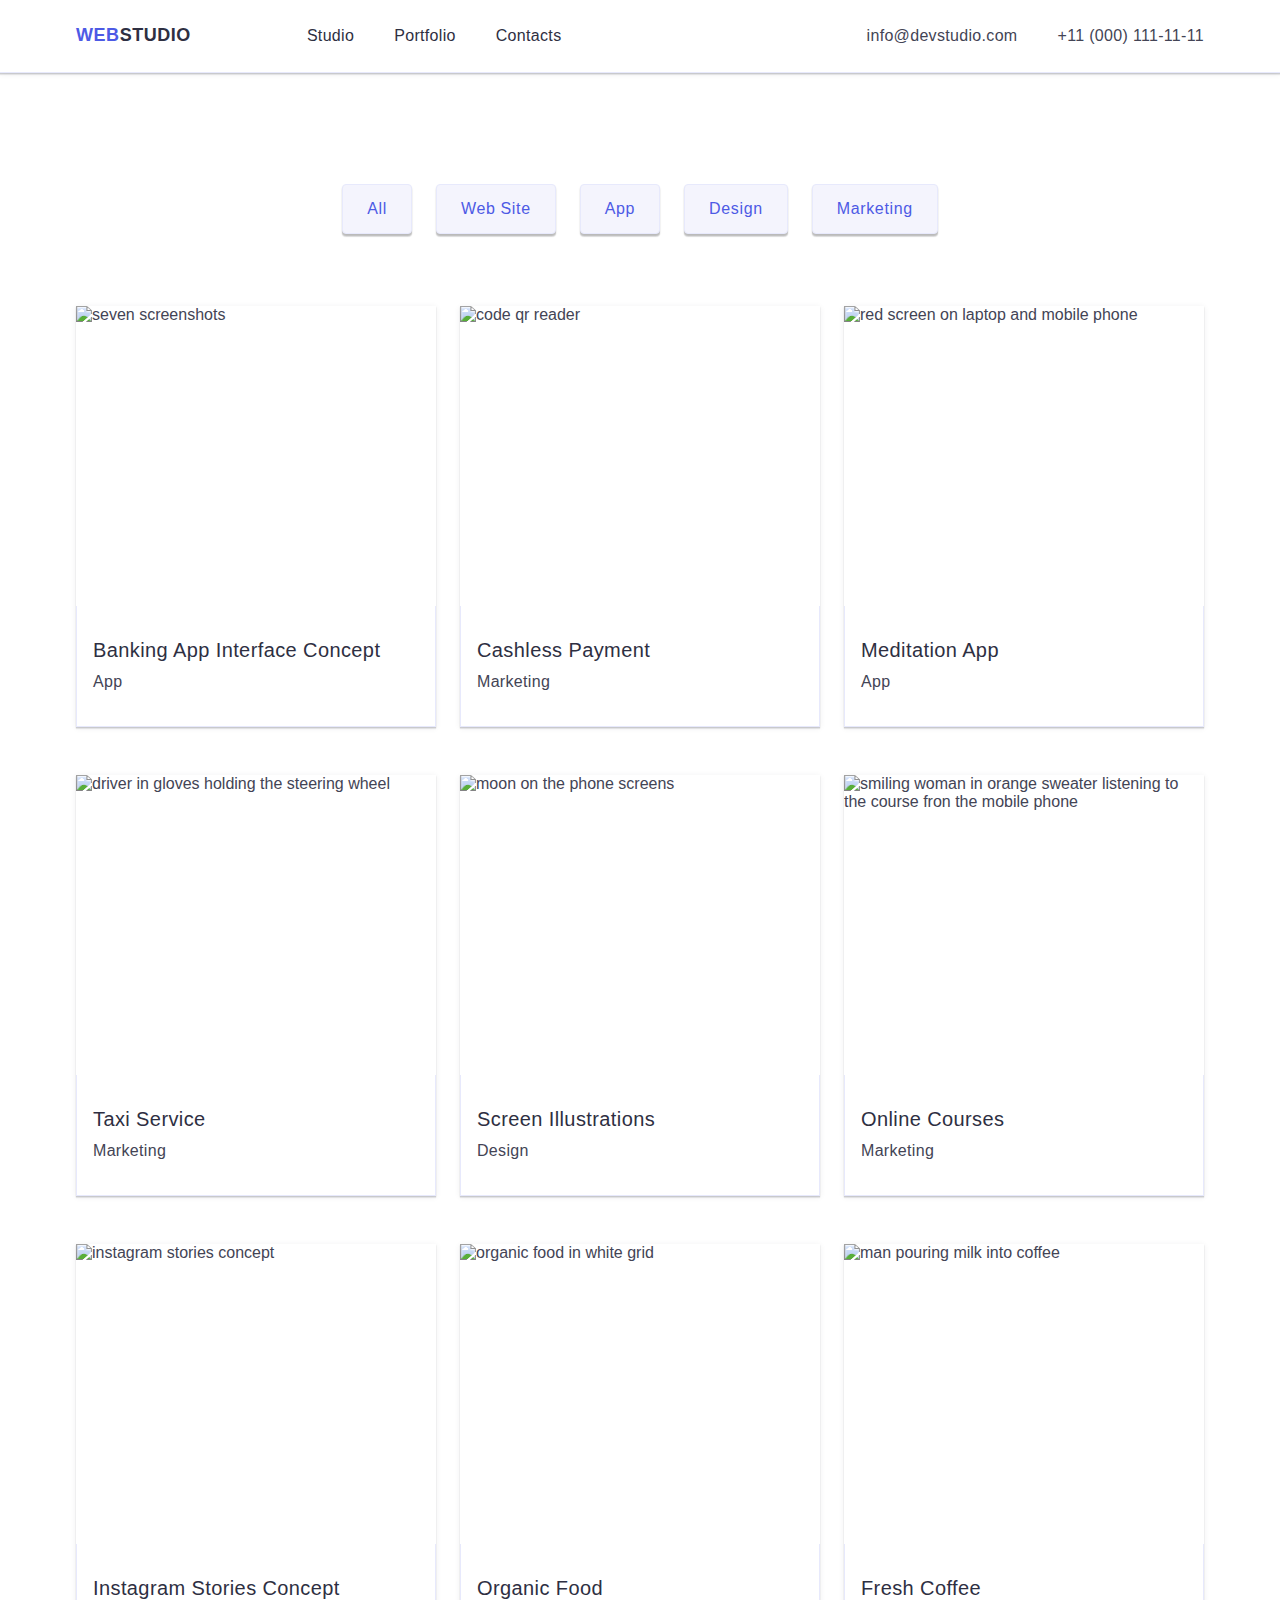
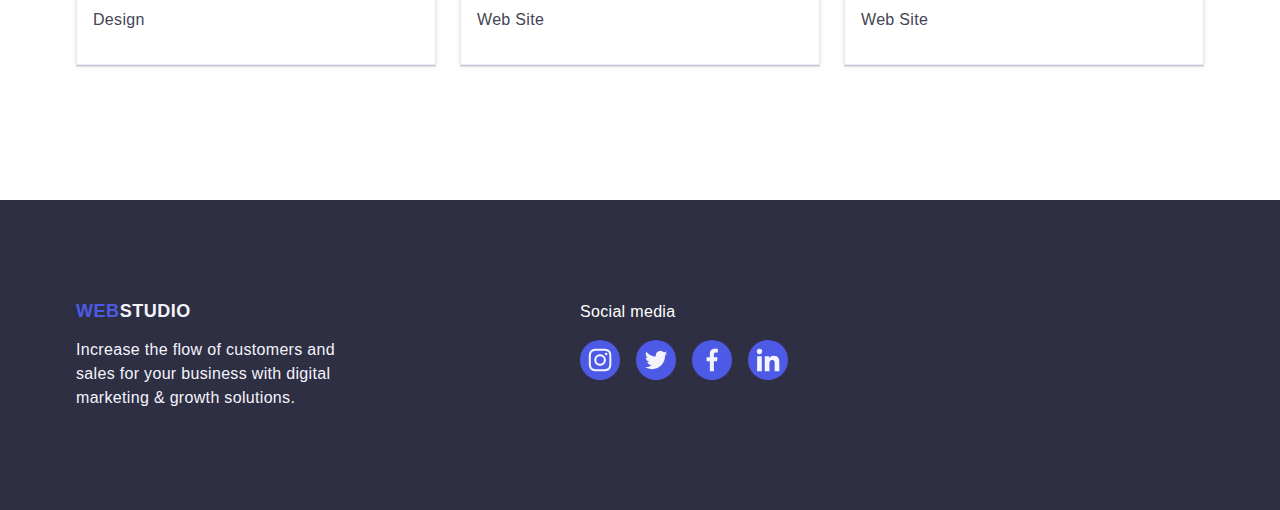
==== commit 9823eb63: "first index.html init" ====
--- a/portfolio.html
+++ b/portfolio.html
@@ -46,7 +46,7 @@
          
           <ul class="list portfolio-list">
                 <li class="portfolio-image">
-                    <a class="link ">
+                    <a class="link link-portfolio">
                         <img src="./images/banking_app.jpg" alt="seven screenshots" width="360" height="300"/>
                       <div class="portfolio-image-text"> 
                         <h2 class="section-two-header main_description">Banking App Interface Concept</h2>
@@ -55,7 +55,7 @@
                     </a>
                 </li>
                 <li class="portfolio-image">
-                    <a class="link">
+                    <a class="link link-portfolio">
                         <img src="./images/code_qr_reader.jpg" alt="code qr reader" width="360" height="300"/>
                       <div class="portfolio-image-text">
                         <h2 class="section-two-header main_description">Cashless Payment</h2>
@@ -64,7 +64,7 @@
                     </a>
                 </li>
                 <li class="portfolio-image">
-                    <a class="link">
+                    <a class="link link-portfolio">
                         <img src="./images/meditation_app.jpg" alt="red screen on laptop and mobile phone" width="360" height="300"/>
                       <div class="portfolio-image-text">
                         <h2 class="section-two-header main_description">Meditation App</h2>
@@ -73,7 +73,7 @@
                     </a>
                 </li>
                 <li class="portfolio-image">
-                    <a class="link">
+                    <a class="link link-portfolio">
                         <img src="./images/taxi_service.jpg" alt="driver in gloves holding the steering wheel" width="360" height="300"/>
                       <div class="portfolio-image-text">
                         <h2 class="section-two-header main_description">Taxi Service</h2>
@@ -82,7 +82,7 @@
                     </a>
                 </li>
                 <li class="portfolio-image">
-                    <a class="link">
+                    <a class="link link-portfolio">
                         <img src="./images/screen_illustrations.jpg" alt="moon on the phone screens" width="360" height="300"/>
                       <div class="portfolio-image-text">
                         <h2 class="section-two-header main_description">Screen Illustrations</h2>
@@ -91,7 +91,7 @@
                     </a>
                 </li>
                 <li class="portfolio-image">
-                    <a class="link">
+                    <a class="link link-portfolio">
                         <img src="./images/online_courses.jpg" alt="smiling woman in orange sweater listening to the course fron the mobile phone"
                         width="360" height="300" />
                       <div class="portfolio-image-text">
@@ -101,7 +101,7 @@
                     </a>
                 </li>
                 <li class="portfolio-image">
-                    <a class="link">
+                    <a class="link link-portfolio">
                         <img src="./images/instagram_stories.jpg" alt="instagram stories concept" width="360" height="300" />
                       <div class="portfolio-image-text">
                         <h2 class="section-two-header main_description">Instagram Stories Concept</h2>
@@ -110,7 +110,7 @@
                     </a>
                 </li>
                 <li class="portfolio-image">
-                    <a class="link">
+                    <a class="link link-portfolio">
                         <img src="./images/organic_food.jpg" alt="organic food in white grid" width="360" height="300" />
                       <div class="portfolio-image-text">
                         <h2 class="section-two-header main_description">Organic Food</h2>
@@ -119,7 +119,7 @@
                     </a>
                 </li>
                 <li class="portfolio-image">
-                    <a class="link">
+                    <a class="link link-portfolio">
                         <img src="./images/fresh_coffee.jpg" alt="man pouring milk into coffee" width="360" height="300" />
                       <div class="portfolio-image-text">
                         <h2 class="section-two-header main_description">Fresh Coffee</h2>
--- a/css/styles.css
+++ b/css/styles.css
@@ -355,6 +355,13 @@
 .portfolio-image {
     flex-basis: calc((100% - 48px) / 3);
 }
+.link-portfolio {
+    display: block;
+    box-shadow: 0px 1px 6px rgba(46, 47, 66, 0.08),
+        0px 1px 1px rgba(46, 47, 66, 0.16),
+        0px 2px 1px rgba(46, 47, 66, 0.08);
+}
+
 .portfolio-image:hover,
 .portfolio-image:focus {
 border: 1px solid var(--light-color);
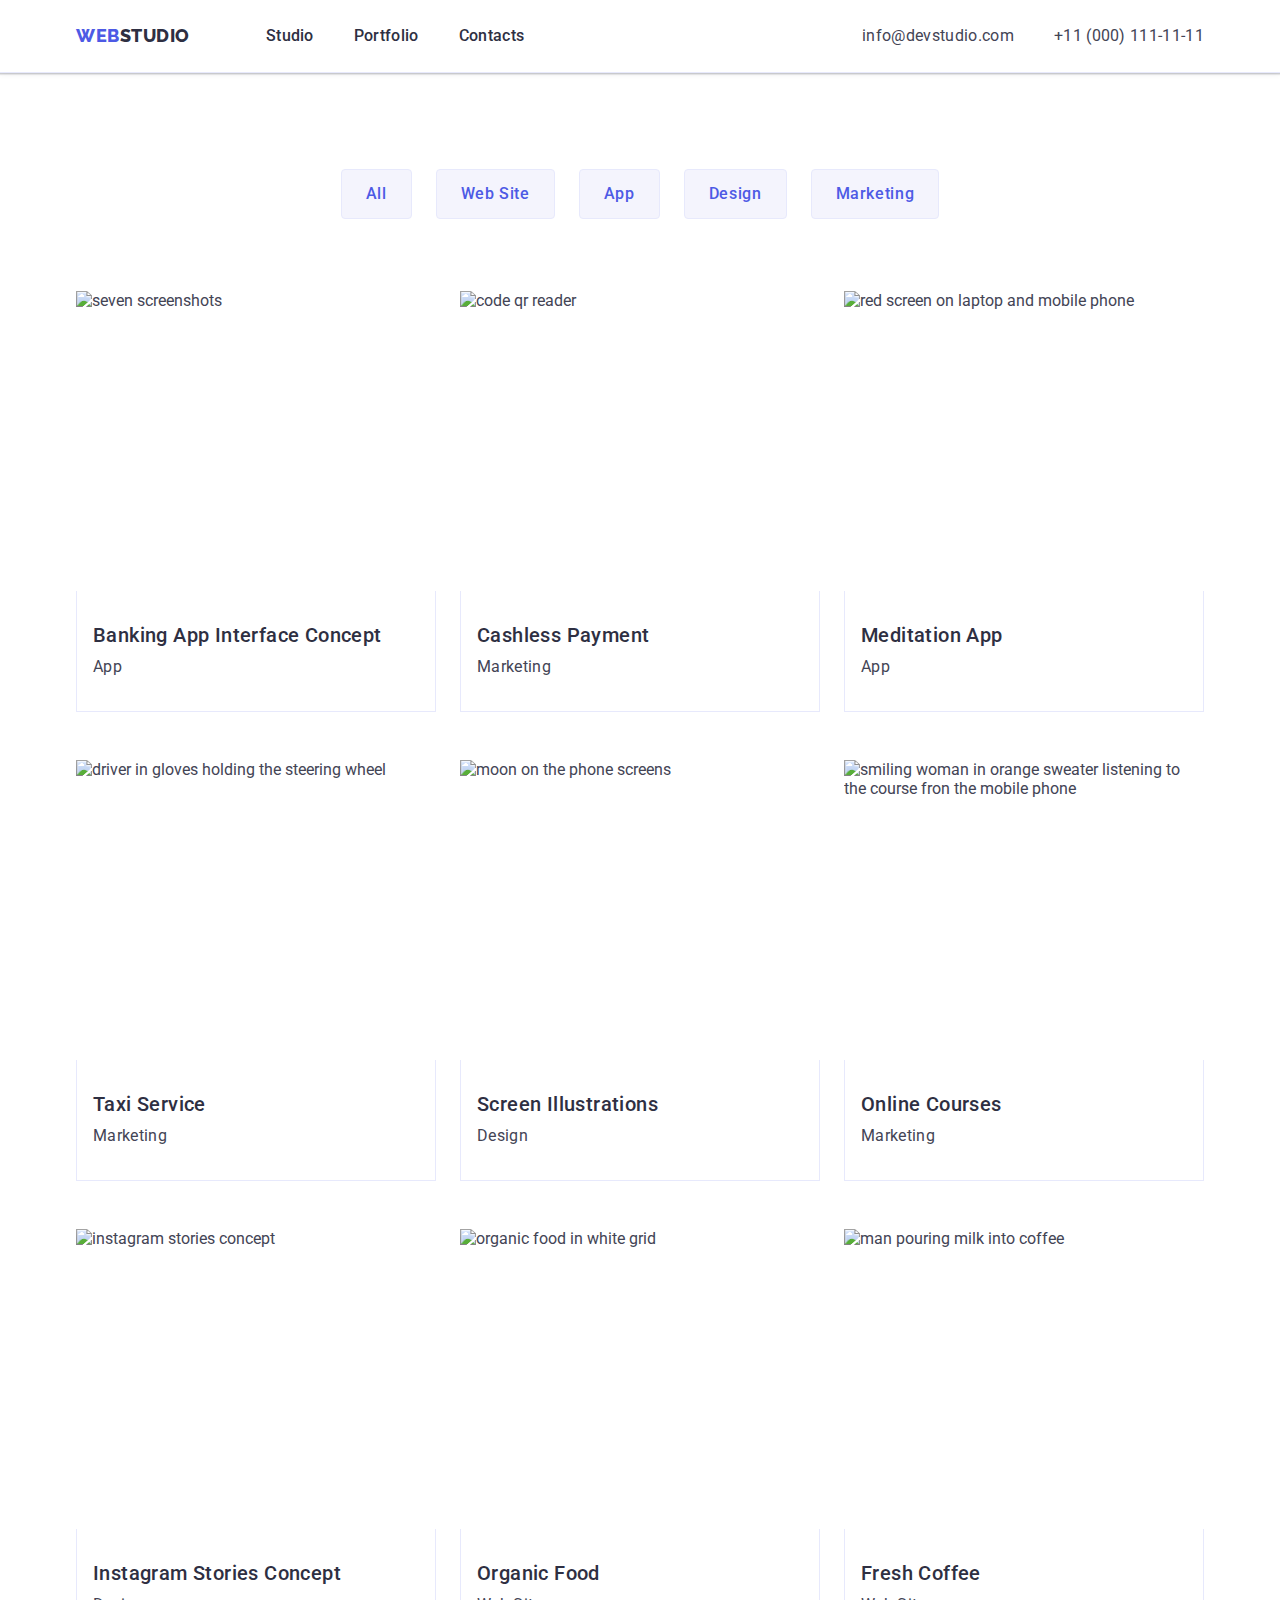
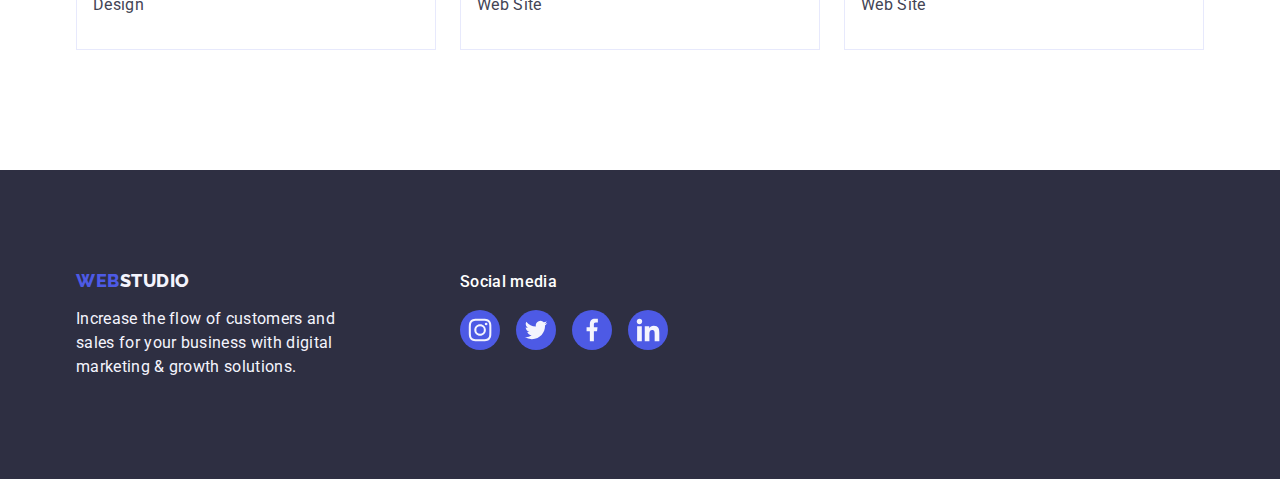
==== commit 43afaef5: "first index.html init" ====
--- a/portfolio.html
+++ b/portfolio.html
@@ -4,14 +4,16 @@
     <meta charset="UTF-8">
     <meta name="viewport" content="width=device-width, initial-scale=1.0">
     <title>Portfolio</title>
+    <link href="https://fonts.googleapis.com/css2?family=Raleway:wght@800&family=Roboto:wght@400;500;700;900&display=swap"
+      rel="stylesheet" />
     <link rel="stylesheet" href="https://cdnjs.cloudflare.com/ajax/libs/modern-normalize/2.0.0/modern-normalize.min.css"
         integrity="sha512-4xo8blKMVCiXpTaLzQSLSw3KFOVPWhm/TRtuPVc4WG6kUgjH6J03IBuG7JZPkcWMxJ5huwaBpOpnwYElP/m6wg=="
         crossorigin="anonymous" referrerpolicy="no-referrer" />
     <link rel="stylesheet" href="./css/styles.css"/>
     <link rel="preconnect" href="https://fonts.googleapis.com"/>
     <link rel="preconnect" href="https://fonts.gstatic.com" crossorigin />
-    <link rel="stylesheet" href="https//fonts.googleapis.com/css2?family=Raleway:wght@800&family=Roboto:wght@400;500;700;900&display=swap" />
 </head>
+
 <body>
     <header class="header">
       <div class="container two-container">  
--- a/css/styles.css
+++ b/css/styles.css
@@ -42,6 +42,7 @@
     display: flex;
     align-items: center;
     justify-content: center;
+    font-weight: 400;
 }
 
 .container {
@@ -114,7 +115,6 @@
     display: flex;
     align-items: center;
     justify-content: center;
-    gap: 40px;
 }
 
 .list {
@@ -177,7 +177,6 @@
         align-items: center;
         justify-content: center;
         flex-direction: column;
-        gap: 40px;
 }
 
 .section-one-text {
@@ -317,7 +316,6 @@
 .portfolio-container {
     width: 1158px;
     margin: 0 auto;
-    padding: 15px;
 }
 
 .portfolio-section {
@@ -335,9 +333,6 @@
     padding: 12px 24px;
     border: 1px solid var(--accent-color);
     border-radius: 4px;
-    box-shadow: 0px 3px 1px rgba(0, 0, 0, 0.1),
-        0px 2px 1px rgba(0, 0, 0, 0.08),
-        0px 2px 2px rgba(0, 0, 0, 0.12);
 }
 .button-list {
     display: flex;
@@ -357,14 +352,10 @@
 }
 .link-portfolio {
     display: block;
-    box-shadow: 0px 1px 6px rgba(46, 47, 66, 0.08),
-        0px 1px 1px rgba(46, 47, 66, 0.16),
-        0px 2px 1px rgba(46, 47, 66, 0.08);
-}
-
-.portfolio-image:hover,
-.portfolio-image:focus {
-border: 1px solid var(--light-color);
+}
+
+.link-portfolio:hover,
+.link-portfolio:focus {
     box-shadow: 0px 2px 1px 0px rgba(46, 47, 66, 0.08),
         0px 1px 1px 0px rgba(46, 47, 66, 0.16),
         0px 1px 6px 0px rgba(46, 47, 66, 0.08);
@@ -467,21 +458,26 @@
     border: 1px solid var(--subtle-text-color);
     border-radius: 4px;
     color: var(--subtle-text-color);
-    box-shadow: 0px 1px 6px rgba(46, 47, 66, 0.08),
-        0px 1px 1px rgba(46, 47, 66, 0.16),
-        0px 2px 1px rgba(46, 47, 66, 0.08);
+    fill: currentColor;
 }
 .customers-icon > svg {
     display: block;
     width: 104px;
     height: 56px;
-    fill: var(--pressed-state-color);
+    
 }
 .customers-icon:hover,
 .customers-icon:focus {
-    border-color: var(--pressed-state-color);
-    color: #404bbf;
-}
+    border-color: var(--primary-brand-color);
+
+}
+
+.client-icon:hover,
+.client-icon:focus {
+     fill: #404bbf;
+}
+
+
 
 .footer {
     background-color: var(--dark-color);
@@ -526,7 +522,6 @@
 .container-footer {
     display: flex;
     align-items: baseline;
-    gap: 120px;
 }
 .footer-social-media {
     display: flex;
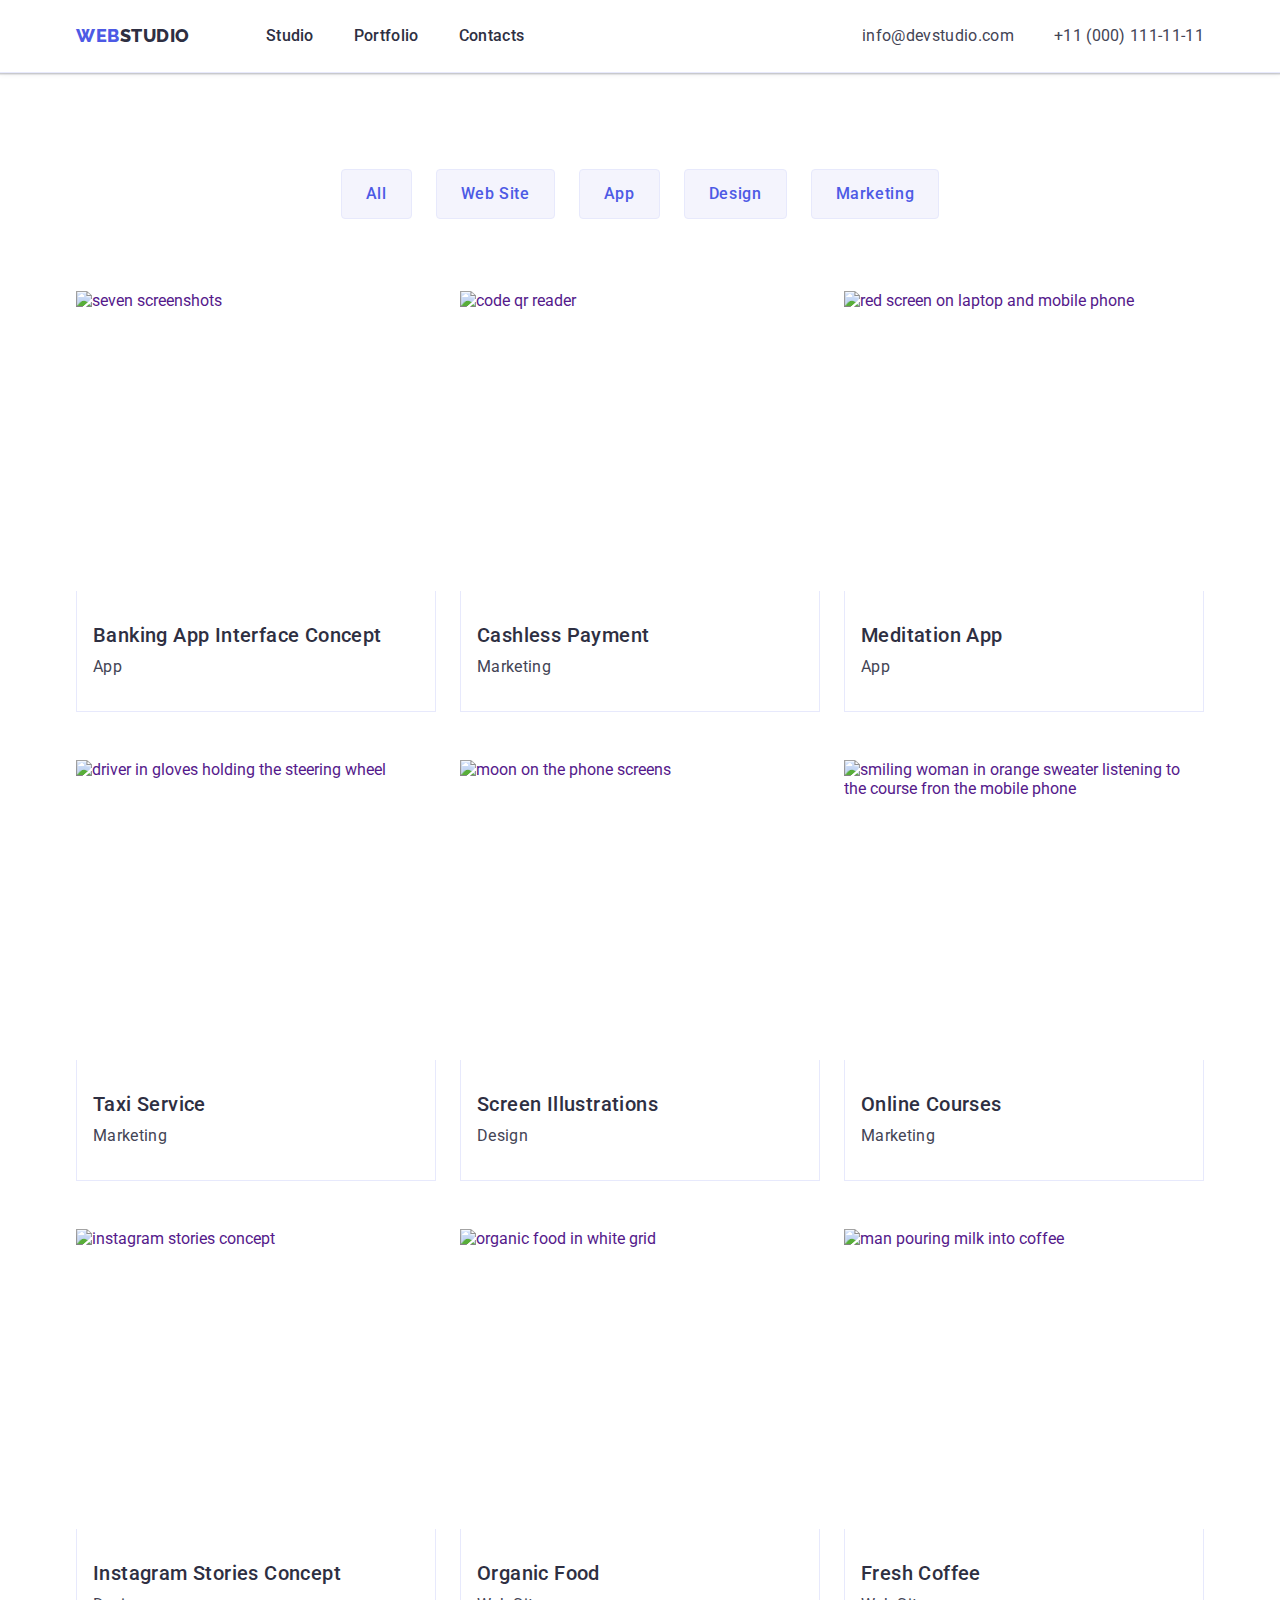
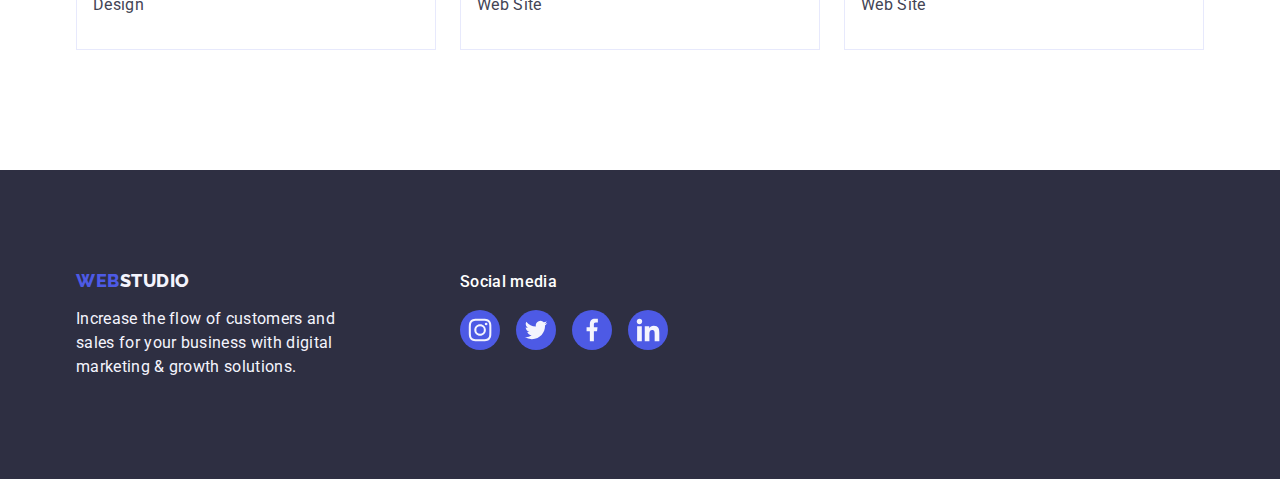
==== commit 9b4c3200: "first index.html init" ====
--- a/portfolio.html
+++ b/portfolio.html
@@ -48,7 +48,7 @@
          
           <ul class="list portfolio-list">
                 <li class="portfolio-image">
-                    <a class="link link-portfolio">
+                    <a href="" class="link link-portfolio">
                         <img src="./images/banking_app.jpg" alt="seven screenshots" width="360" height="300"/>
                       <div class="portfolio-image-text"> 
                         <h2 class="section-two-header main_description">Banking App Interface Concept</h2>
@@ -57,7 +57,7 @@
                     </a>
                 </li>
                 <li class="portfolio-image">
-                    <a class="link link-portfolio">
+                    <a href="" class="link link-portfolio">
                         <img src="./images/code_qr_reader.jpg" alt="code qr reader" width="360" height="300"/>
                       <div class="portfolio-image-text">
                         <h2 class="section-two-header main_description">Cashless Payment</h2>
@@ -66,7 +66,7 @@
                     </a>
                 </li>
                 <li class="portfolio-image">
-                    <a class="link link-portfolio">
+                    <a href="" class="link link-portfolio">
                         <img src="./images/meditation_app.jpg" alt="red screen on laptop and mobile phone" width="360" height="300"/>
                       <div class="portfolio-image-text">
                         <h2 class="section-two-header main_description">Meditation App</h2>
@@ -75,7 +75,7 @@
                     </a>
                 </li>
                 <li class="portfolio-image">
-                    <a class="link link-portfolio">
+                    <a href="" class="link link-portfolio">
                         <img src="./images/taxi_service.jpg" alt="driver in gloves holding the steering wheel" width="360" height="300"/>
                       <div class="portfolio-image-text">
                         <h2 class="section-two-header main_description">Taxi Service</h2>
@@ -84,7 +84,7 @@
                     </a>
                 </li>
                 <li class="portfolio-image">
-                    <a class="link link-portfolio">
+                    <a href="" class="link link-portfolio">
                         <img src="./images/screen_illustrations.jpg" alt="moon on the phone screens" width="360" height="300"/>
                       <div class="portfolio-image-text">
                         <h2 class="section-two-header main_description">Screen Illustrations</h2>
@@ -93,7 +93,7 @@
                     </a>
                 </li>
                 <li class="portfolio-image">
-                    <a class="link link-portfolio">
+                    <a href="" class="link link-portfolio">
                         <img src="./images/online_courses.jpg" alt="smiling woman in orange sweater listening to the course fron the mobile phone"
                         width="360" height="300" />
                       <div class="portfolio-image-text">
@@ -103,7 +103,7 @@
                     </a>
                 </li>
                 <li class="portfolio-image">
-                    <a class="link link-portfolio">
+                    <a href="" class="link link-portfolio">
                         <img src="./images/instagram_stories.jpg" alt="instagram stories concept" width="360" height="300" />
                       <div class="portfolio-image-text">
                         <h2 class="section-two-header main_description">Instagram Stories Concept</h2>
@@ -112,7 +112,7 @@
                     </a>
                 </li>
                 <li class="portfolio-image">
-                    <a class="link link-portfolio">
+                    <a href="" class="link link-portfolio">
                         <img src="./images/organic_food.jpg" alt="organic food in white grid" width="360" height="300" />
                       <div class="portfolio-image-text">
                         <h2 class="section-two-header main_description">Organic Food</h2>
@@ -121,7 +121,7 @@
                     </a>
                 </li>
                 <li class="portfolio-image">
-                    <a class="link link-portfolio">
+                    <a href="" class="link link-portfolio">
                         <img src="./images/fresh_coffee.jpg" alt="man pouring milk into coffee" width="360" height="300" />
                       <div class="portfolio-image-text">
                         <h2 class="section-two-header main_description">Fresh Coffee</h2>
--- a/css/styles.css
+++ b/css/styles.css
@@ -166,7 +166,7 @@
     background-color: var(--dark-color);
     padding: 188px 0;
     margin: 0 auto;
-    background-image: linear-gradient(rgba(46, 47, 66, 0.7), rgba(46, 47, 66, 0.7)), url("/images/people-office.jpg");
+    background-image: linear-gradient(rgba(46, 47, 66, 0.7), rgba(46, 47, 66, 0.7)), url("../images/people-office.jpg");
     max-width: 1440px;
     background-position: center;
     background-size: cover;
@@ -374,6 +374,9 @@
     background-color: var(--pressed-state-color);
     color: var(--white-background-color);
     border: 1px solid transparent;
+    box-shadow: 0px 3px 1px rgba(0, 0, 0, 0.1),
+        0px 2px 1px rgba(0, 0, 0, 0.08),
+        0px 2px 2px rgba(0, 0, 0, 0.12);
 }
 
 .main_description {
@@ -400,10 +403,7 @@
     align-items: center;
     margin-bottom: 8px;
 }
-.icon-box-one > svg {
-    width: 64px;
-    height: 64px;
-}
+
 .social-media {
     display: flex;
     gap: 24px;
@@ -462,14 +462,17 @@
 }
 .customers-icon > svg {
     display: block;
-    width: 104px;
-    height: 56px;
+    width: 168px;
+    height: 88px;
     
 }
 .customers-icon:hover,
 .customers-icon:focus {
-    border-color: var(--primary-brand-color);
-
+    border: 1px solid var(--primary-brand-color);
+    color: var(--pressed-state-color);
+}
+.customers-icon-li {
+    width: calc((100% - 5 * 24px) / 6);
 }
 
 .client-icon:hover,
